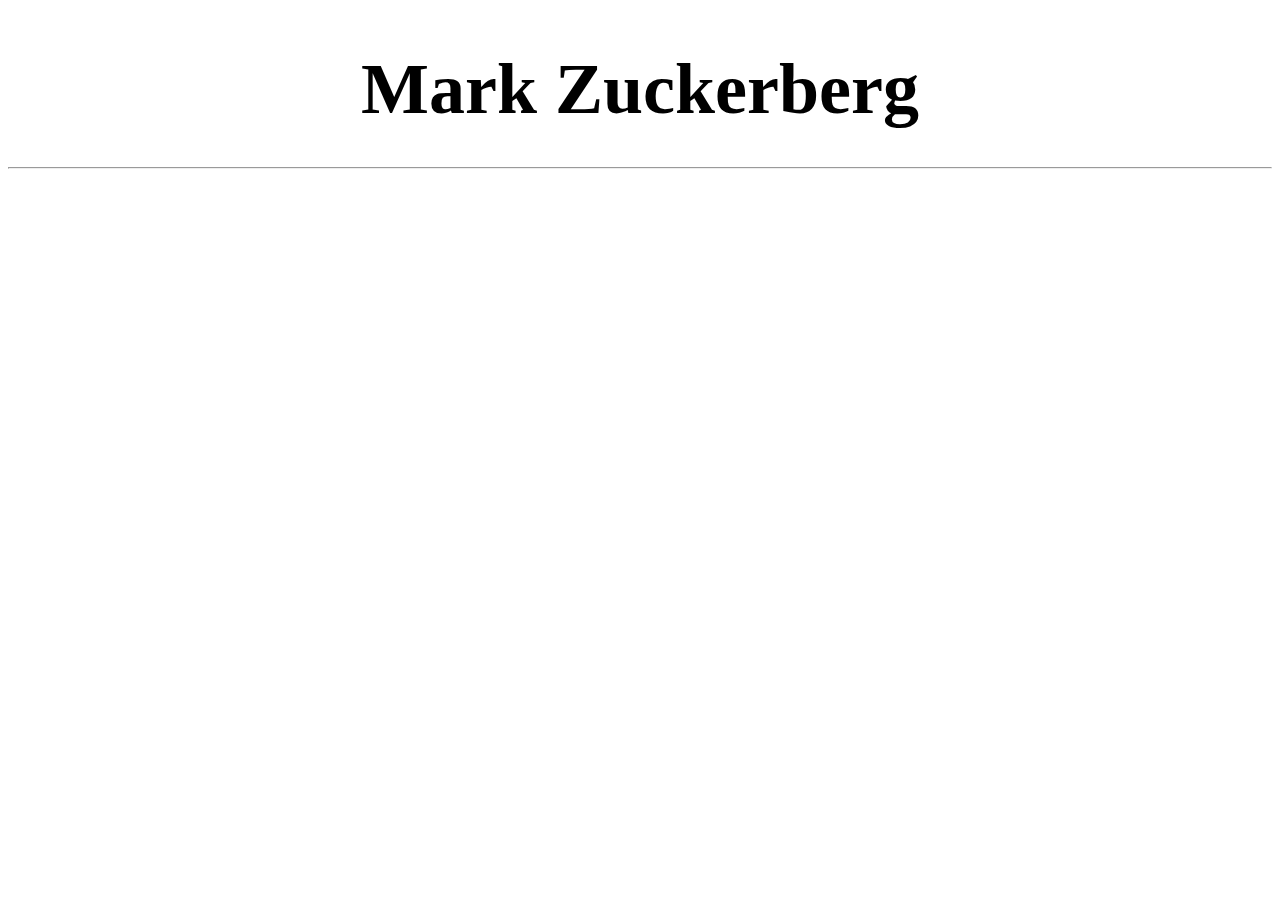
==== index.html @ 448266be "created pages and did basic style start of assignment" ====
<!DOCTYPE html>

<html>
  <head>
    <link rel="stylesheet" href="/css/style.css">
    <title>
      Social Media's Revolutionist
    </title>

  </head>

  <body>
    <h1>
      Mark Zuckerberg
      <hr>
    </h1>
    

    

  </body>

</html>
---- css/style.css ----
body {
    text-align: center;
    background-image: url();
    
}

h1 {
    font-size: 450%;
}
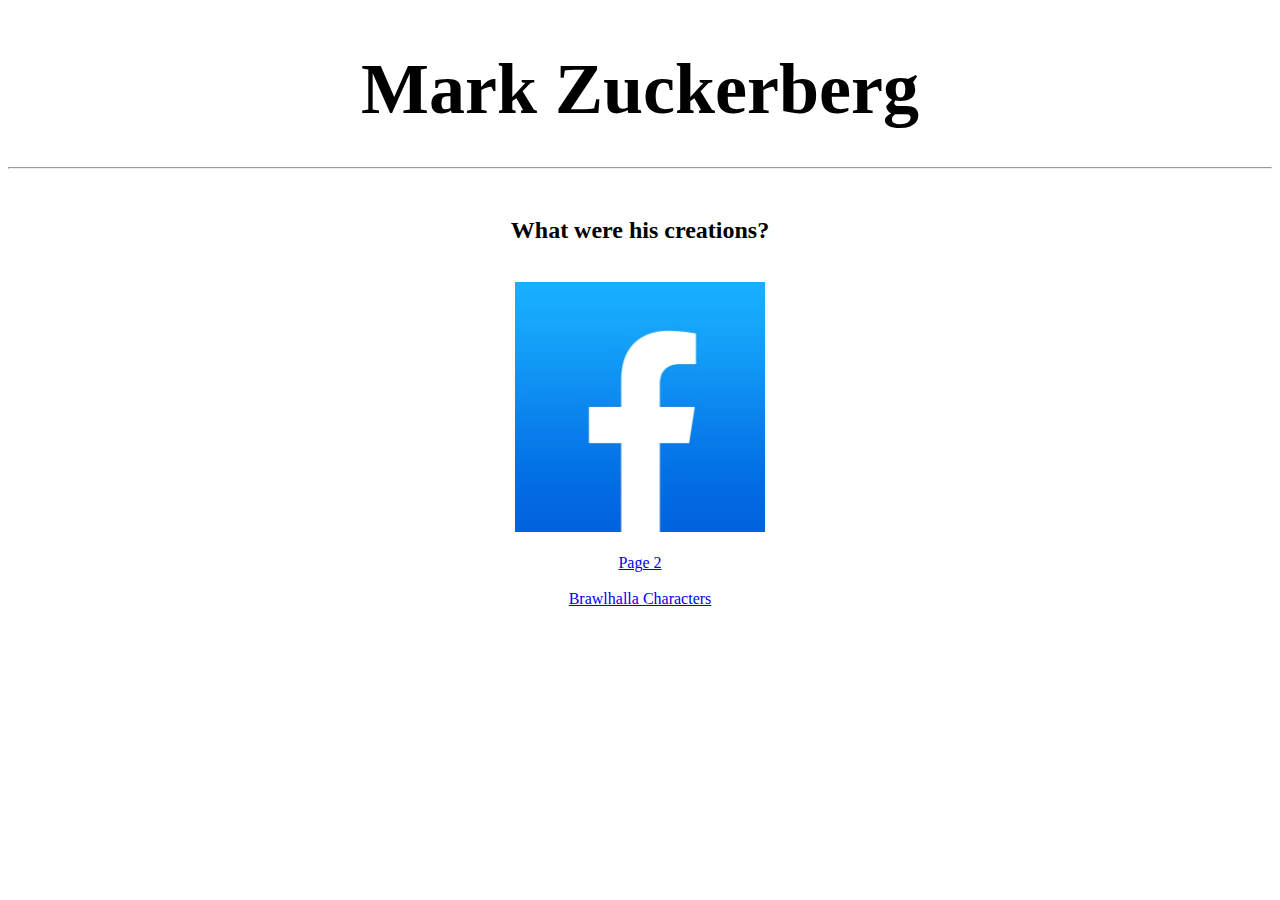
==== commit c5e9b080: "started a bit more added linked iamge for facebook history" ====
--- a/index.html
+++ b/index.html
@@ -14,7 +14,25 @@
       Mark Zuckerberg
       <hr>
     </h1>
+
+    <h2>
+      What were his creations?
+    </h2>
+
+    <br>
     
+<a rel="History" href="https://www.brandwatch.com/blog/history-of-facebook/">
+  <img src="/images/readme/facebooklogo.png" width="250px" height="250px">
+</a>
+<br>
+<br>
+<a href="/pages/page2.html" target="_blank">
+  Page 2 
+</a>
+<br>
+<br>
+    <a href="https://ww" target="_blank"
+ >Brawlhalla Characters</a>
 
     
 
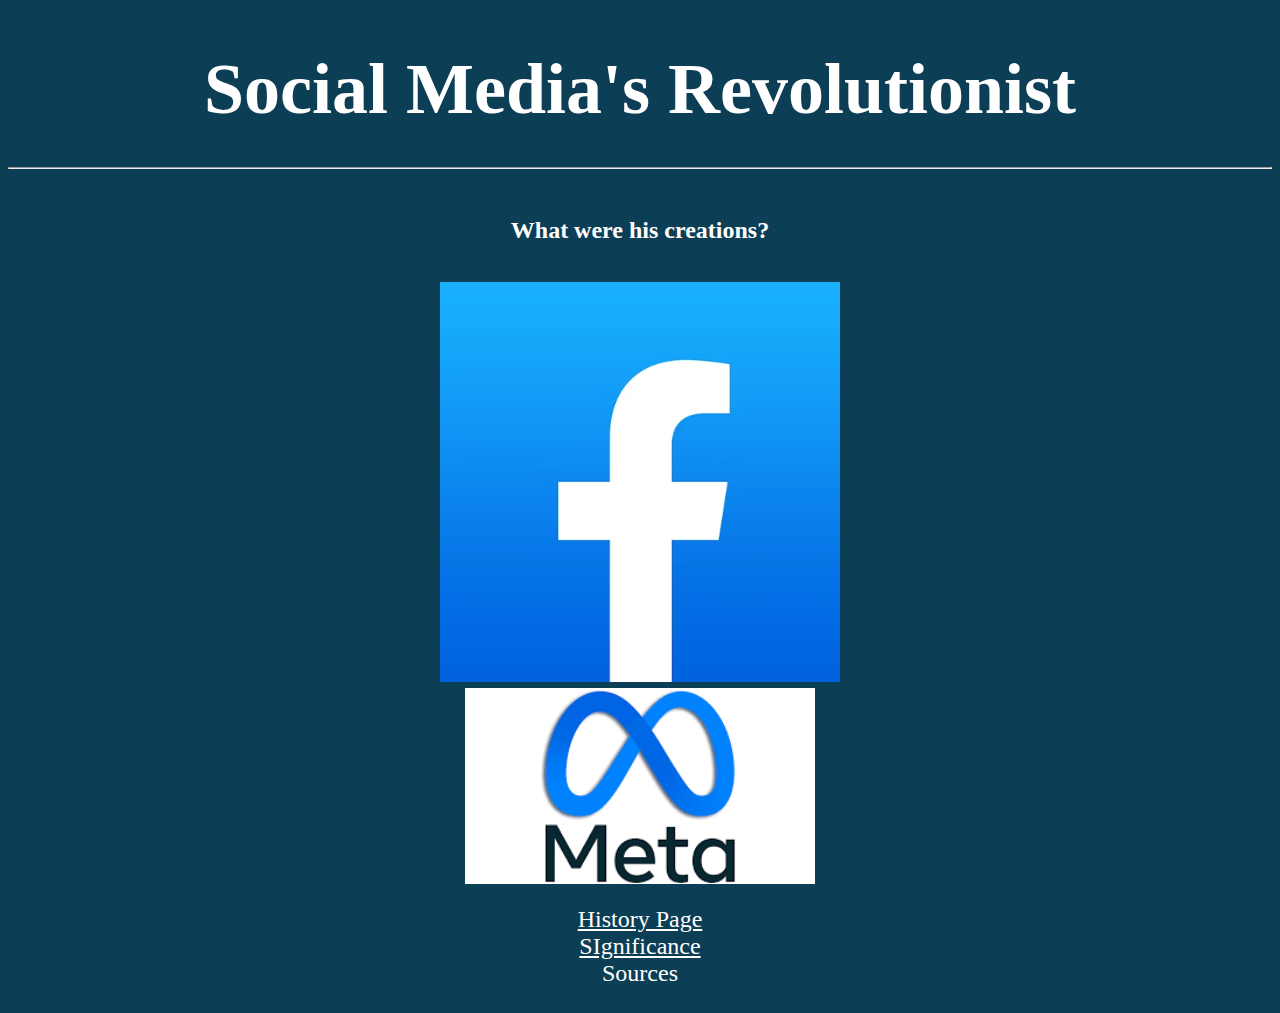
==== commit 9e351fa9: "added alot of photos and linked all pages to index" ====
--- a/index.html
+++ b/index.html
@@ -11,7 +11,7 @@
 
   <body>
     <h1>
-      Mark Zuckerberg
+      Social Media's Revolutionist
       <hr>
     </h1>
 
@@ -22,17 +22,27 @@
     <br>
     
 <a rel="History" href="https://www.brandwatch.com/blog/history-of-facebook/">
-  <img src="/images/readme/facebooklogo.png" width="250px" height="250px">
+  <img src="./images/facebooklogo.png" width="400px" height="400px"> 
+</a>
+<br>
+<img src="./images/meta.png" width="350">
+
+<br>
+<br>
+<a href="/pages/history.html" target="_blank">
+  History Page
+</a>
+<br>
+<a href="/pages/significance.html" target="_blank">
+  SIgnificance
+</a>
+<br>
+<a herf="/pages/sources.html" target="_blank">
+  Sources
 </a>
 <br>
 <br>
-<a href="/pages/page2.html" target="_blank">
-  Page 2 
-</a>
-<br>
-<br>
-    <a href="https://ww" target="_blank"
- >Brawlhalla Characters</a>
+
 
     
 
--- a/css/style.css
+++ b/css/style.css
@@ -1,9 +1,25 @@
 body {
+    background-color:#0c3e55;
+    color: rgb(255, 255, 255);
     text-align: center;
-    background-image: url();
-    
-}
-
-h1 {
+   
+ }
+ 
+ 
+ a { 
+    color:rgb(255, 255, 255);
+    font-size: 150%;
+    border: black;
+   
+ }
+ a:hover {
+    color:rgb(25, 9, 243);
+    font-size: 200%;
+    transition-duration: 0.5s;
+    transition-property: font-size, color;
+ }
+ 
+ 
+ h1 {
     font-size: 450%;
-}+ }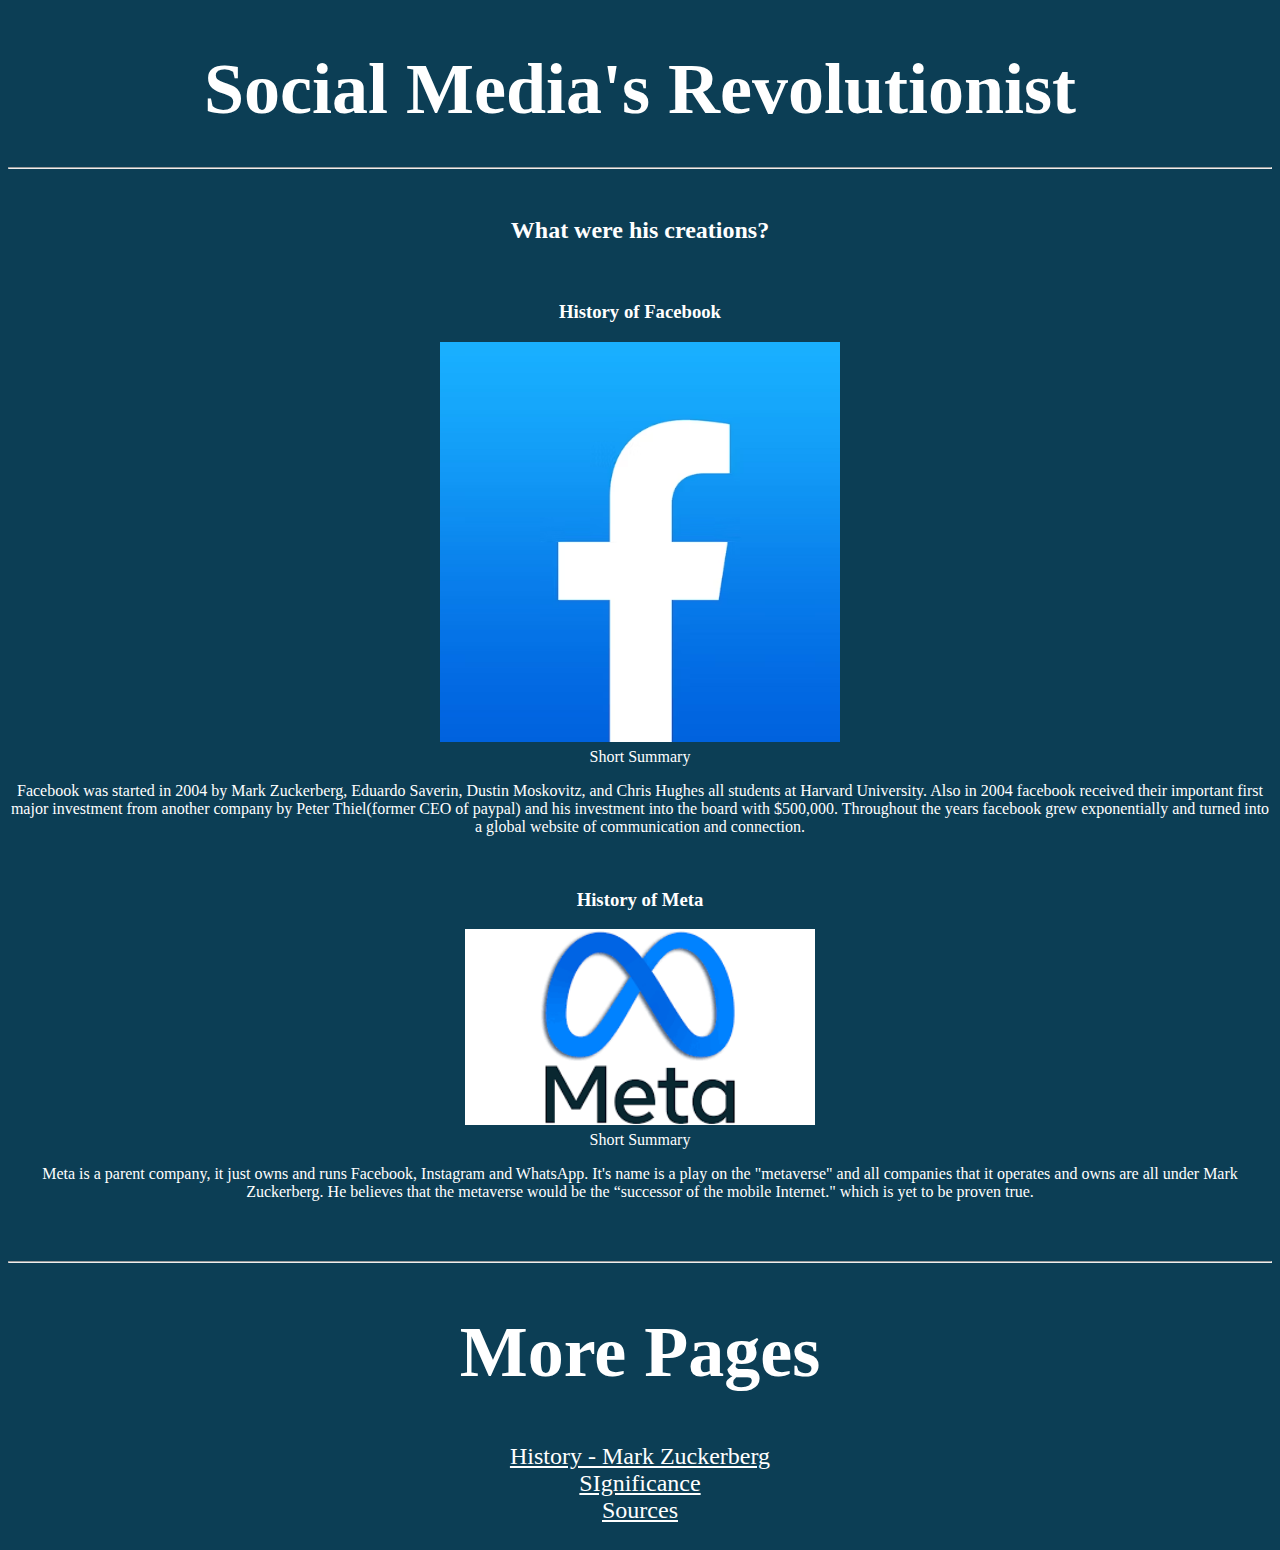
==== commit 89e79f85: "format better summaries completed linked all pages to index started history" ====
--- a/index.html
+++ b/index.html
@@ -4,7 +4,7 @@
   <head>
     <link rel="stylesheet" href="/css/style.css">
     <title>
-      Social Media's Revolutionist
+      Mark Zuckerberg
     </title>
 
   </head>
@@ -20,26 +20,56 @@
     </h2>
 
     <br>
-    
+    <h3>History of Facebook</h3>
+
 <a rel="History" href="https://www.brandwatch.com/blog/history-of-facebook/">
   <img src="./images/facebooklogo.png" width="400px" height="400px"> 
 </a>
+
 <br>
+
+<h7>Short Summary</h7>
+
+<p>Facebook was started in 2004 by Mark Zuckerberg, Eduardo Saverin, Dustin Moskovitz, and Chris Hughes all students at Harvard University. Also in 2004 facebook received their important first major investment from another company by Peter Thiel(former CEO of paypal) and his investment into the board with $500,000. Throughout the years facebook grew exponentially and turned into a global website of communication and connection.
+</p>
+
+<br>
+
+<h3>History of Meta</h3>
+
+<a rel="History" href="https://www.britannica.com/money/Meta-Platforms">
 <img src="./images/meta.png" width="350">
+</a>
+
+<br>
+
+<h7>Short Summary</h7>
+
+<p>Meta is a parent company,  it just owns and runs Facebook, Instagram and WhatsApp. It's name is a play on the "metaverse" and all companies that it operates and owns are all under Mark Zuckerberg. He believes that the metaverse would be the “successor of the mobile Internet." which is yet to be proven true.
+</p>
 
 <br>
 <br>
+
+<hr>
+
+<h1>More Pages</h1>
 <a href="/pages/history.html" target="_blank">
-  History Page
+  History - Mark Zuckerberg
 </a>
+
 <br>
+
 <a href="/pages/significance.html" target="_blank">
   SIgnificance
 </a>
+
 <br>
-<a herf="/pages/sources.html" target="_blank">
+
+<a href="/pages/sources.html" target="_blank">
   Sources
 </a>
+
 <br>
 <br>
 
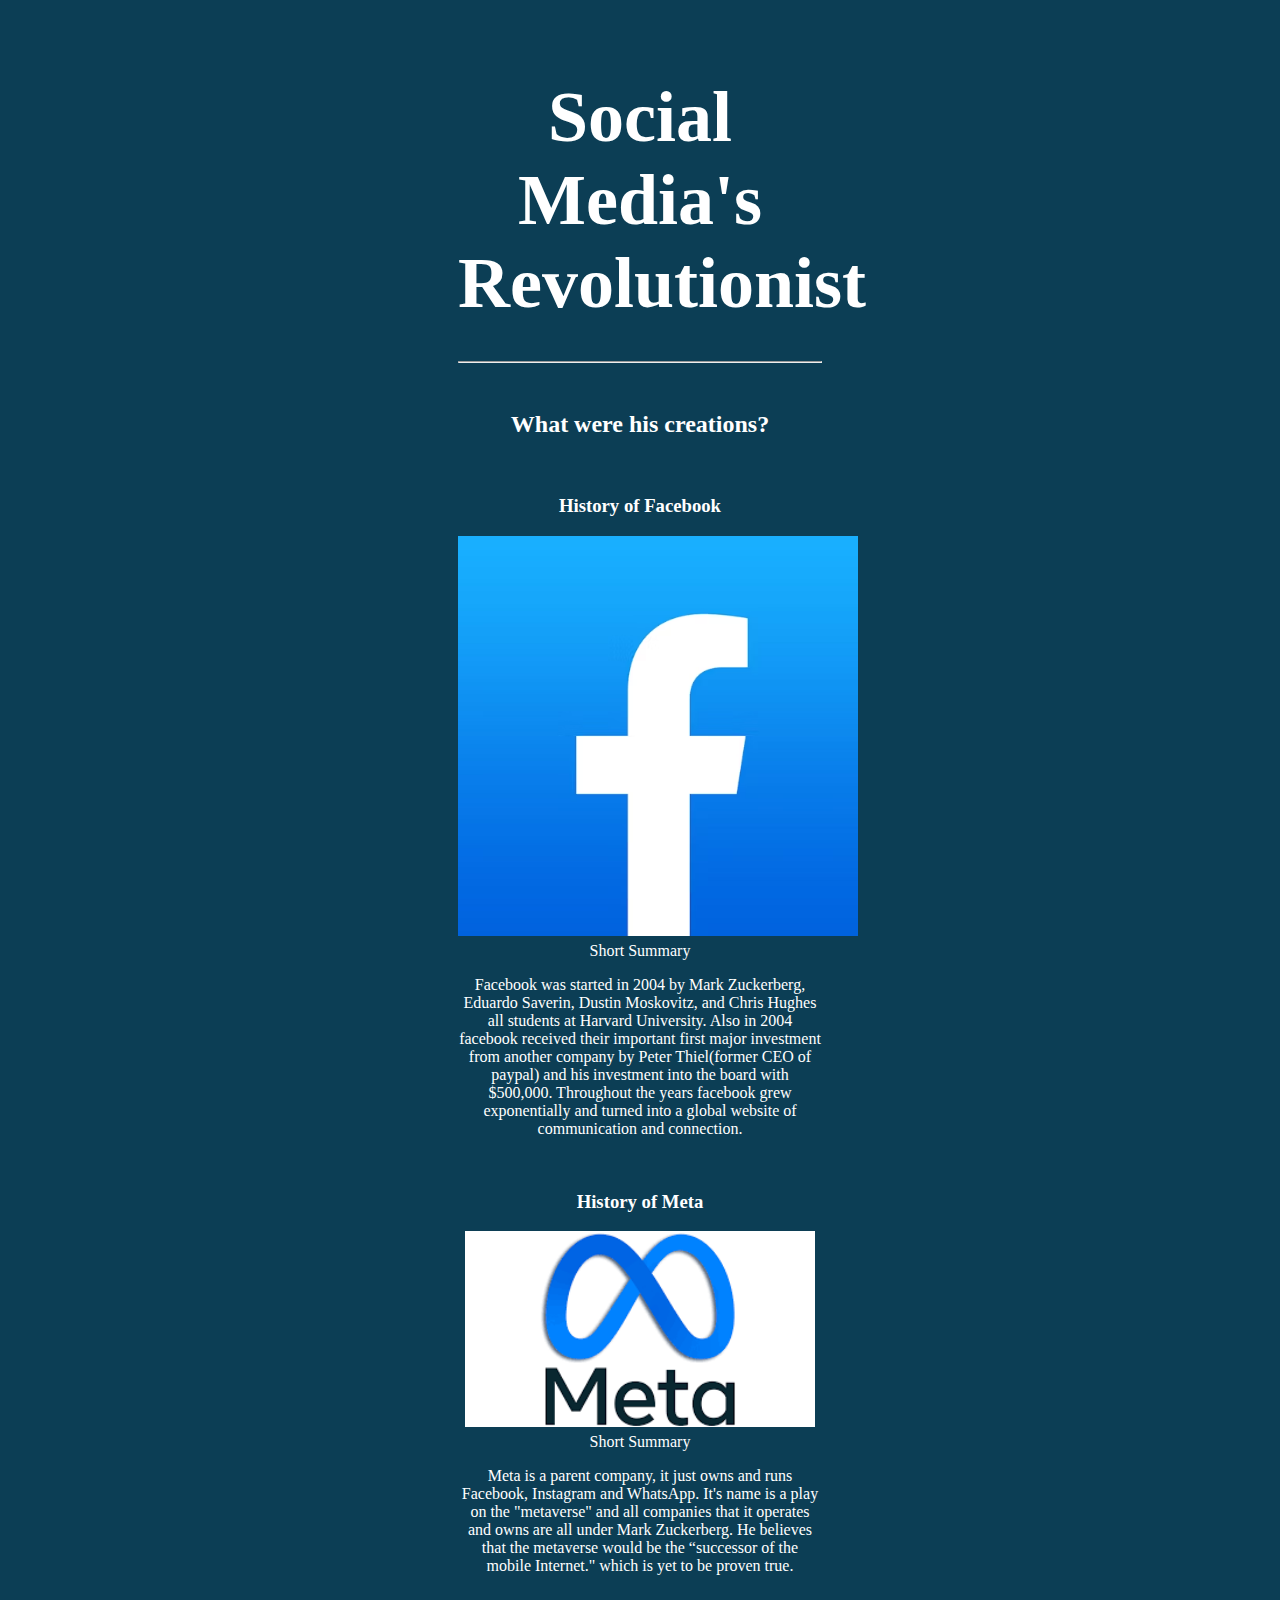
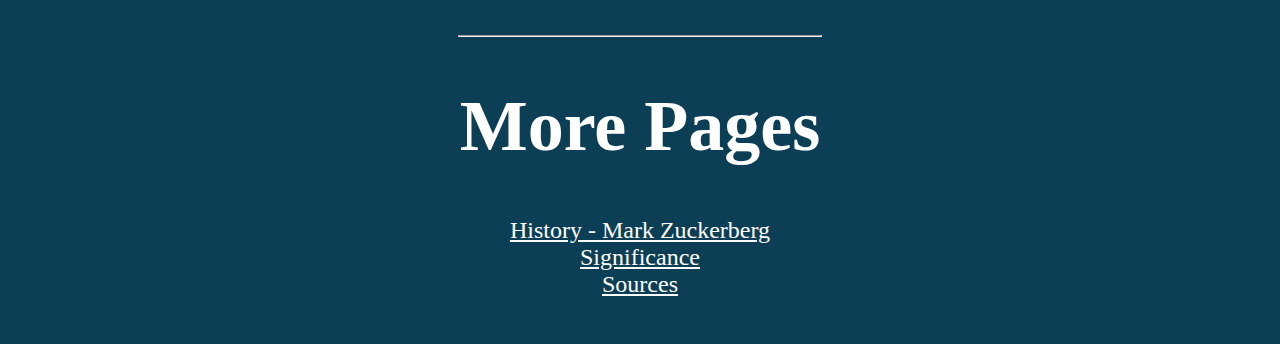
==== commit 1469023f: "worked at home almost done history page edited all links to bring to new page" ====
--- a/index.html
+++ b/index.html
@@ -22,7 +22,7 @@
     <br>
     <h3>History of Facebook</h3>
 
-<a rel="History" href="https://www.brandwatch.com/blog/history-of-facebook/">
+<a rel="History" href="https://www.brandwatch.com/blog/history-of-facebook/" target="_blank">
   <img src="./images/facebooklogo.png" width="400px" height="400px"> 
 </a>
 
@@ -37,7 +37,7 @@
 
 <h3>History of Meta</h3>
 
-<a rel="History" href="https://www.britannica.com/money/Meta-Platforms">
+<a rel="History" href="https://www.britannica.com/money/Meta-Platforms" target="_blank">
 <img src="./images/meta.png" width="350">
 </a>
 
@@ -45,7 +45,7 @@
 
 <h7>Short Summary</h7>
 
-<p>Meta is a parent company,  it just owns and runs Facebook, Instagram and WhatsApp. It's name is a play on the "metaverse" and all companies that it operates and owns are all under Mark Zuckerberg. He believes that the metaverse would be the “successor of the mobile Internet." which is yet to be proven true.
+<p>Meta is a parent company, it just owns and runs Facebook, Instagram and WhatsApp. It's name is a play on the "metaverse" and all companies that it operates and owns are all under Mark Zuckerberg. He believes that the metaverse would be the “successor of the mobile Internet." which is yet to be proven true.
 </p>
 
 <br>
@@ -61,7 +61,7 @@
 <br>
 
 <a href="/pages/significance.html" target="_blank">
-  SIgnificance
+  Significance
 </a>
 
 <br>
@@ -73,7 +73,6 @@
 <br>
 <br>
 
-
     
 
   </body>
--- a/css/style.css
+++ b/css/style.css
@@ -2,14 +2,16 @@
     background-color:#0c3e55;
     color: rgb(255, 255, 255);
     text-align: center;
-   
+   padding: 20px;
+   padding-left: 450px;
+   padding-right:450px;
  }
  
  
  a { 
     color:rgb(255, 255, 255);
     font-size: 150%;
-    border: black;
+
    
  }
  a:hover {
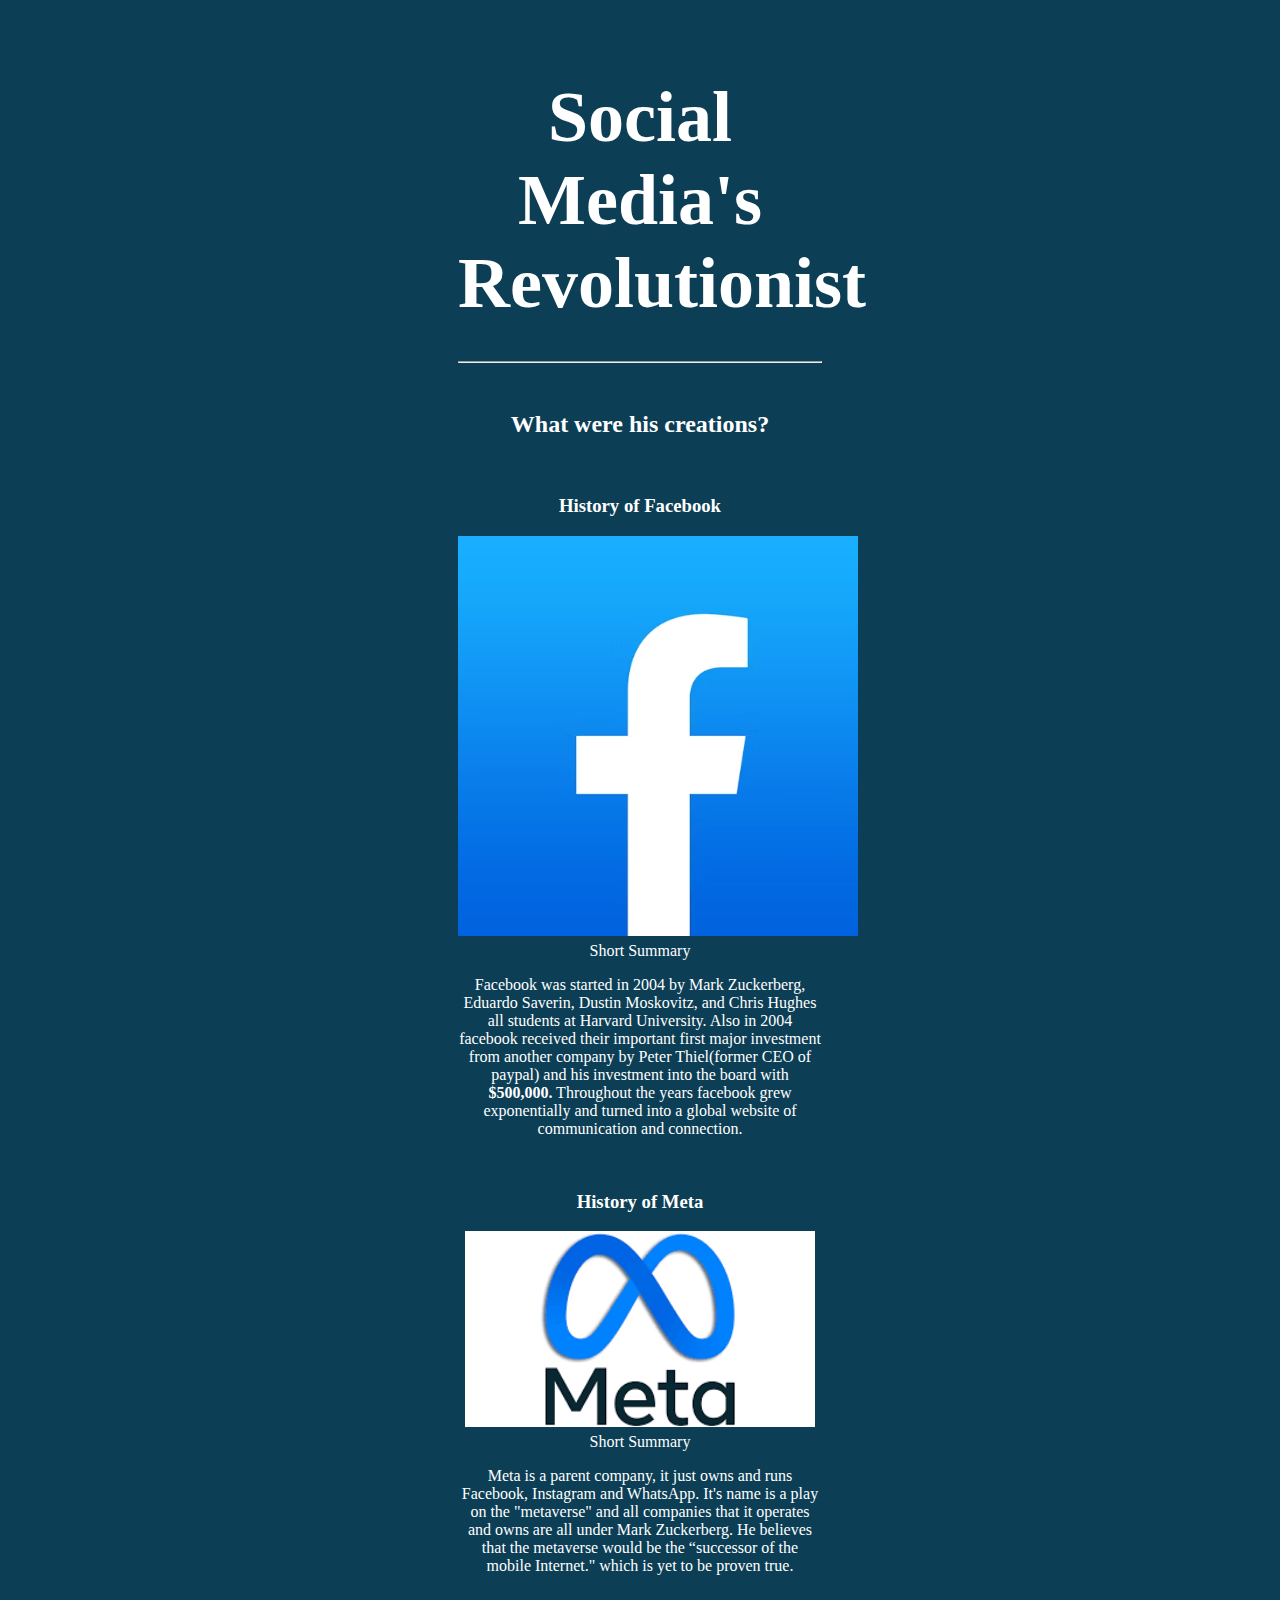
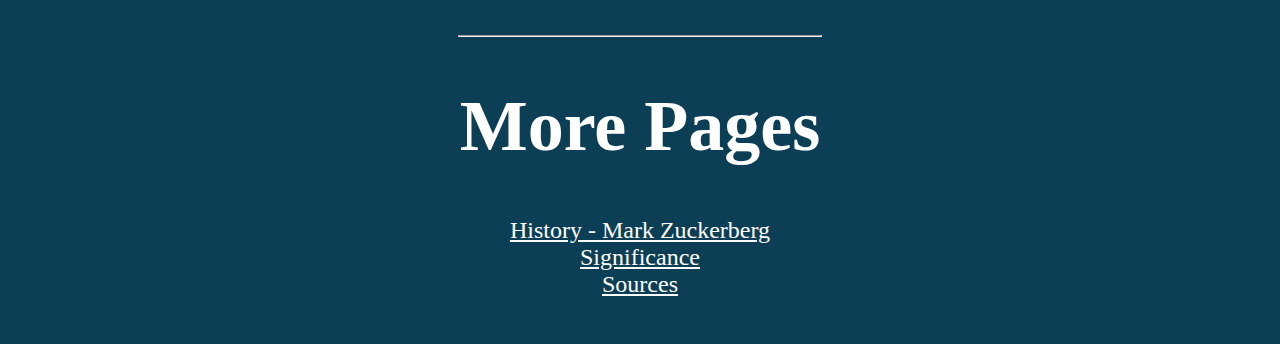
==== commit 4d01c7fc: "Finished history page worked on impact page" ====
--- a/index.html
+++ b/index.html
@@ -30,7 +30,7 @@
 
 <h7>Short Summary</h7>
 
-<p>Facebook was started in 2004 by Mark Zuckerberg, Eduardo Saverin, Dustin Moskovitz, and Chris Hughes all students at Harvard University. Also in 2004 facebook received their important first major investment from another company by Peter Thiel(former CEO of paypal) and his investment into the board with $500,000. Throughout the years facebook grew exponentially and turned into a global website of communication and connection.
+<p>Facebook was started in 2004 by Mark Zuckerberg, Eduardo Saverin, Dustin Moskovitz, and Chris Hughes all students at Harvard University. Also in 2004 facebook received their important first major investment from another company by Peter Thiel(former CEO of paypal) and his investment into the board with <b>$500,000.</b> Throughout the years facebook grew exponentially and turned into a global website of communication and connection.
 </p>
 
 <br>
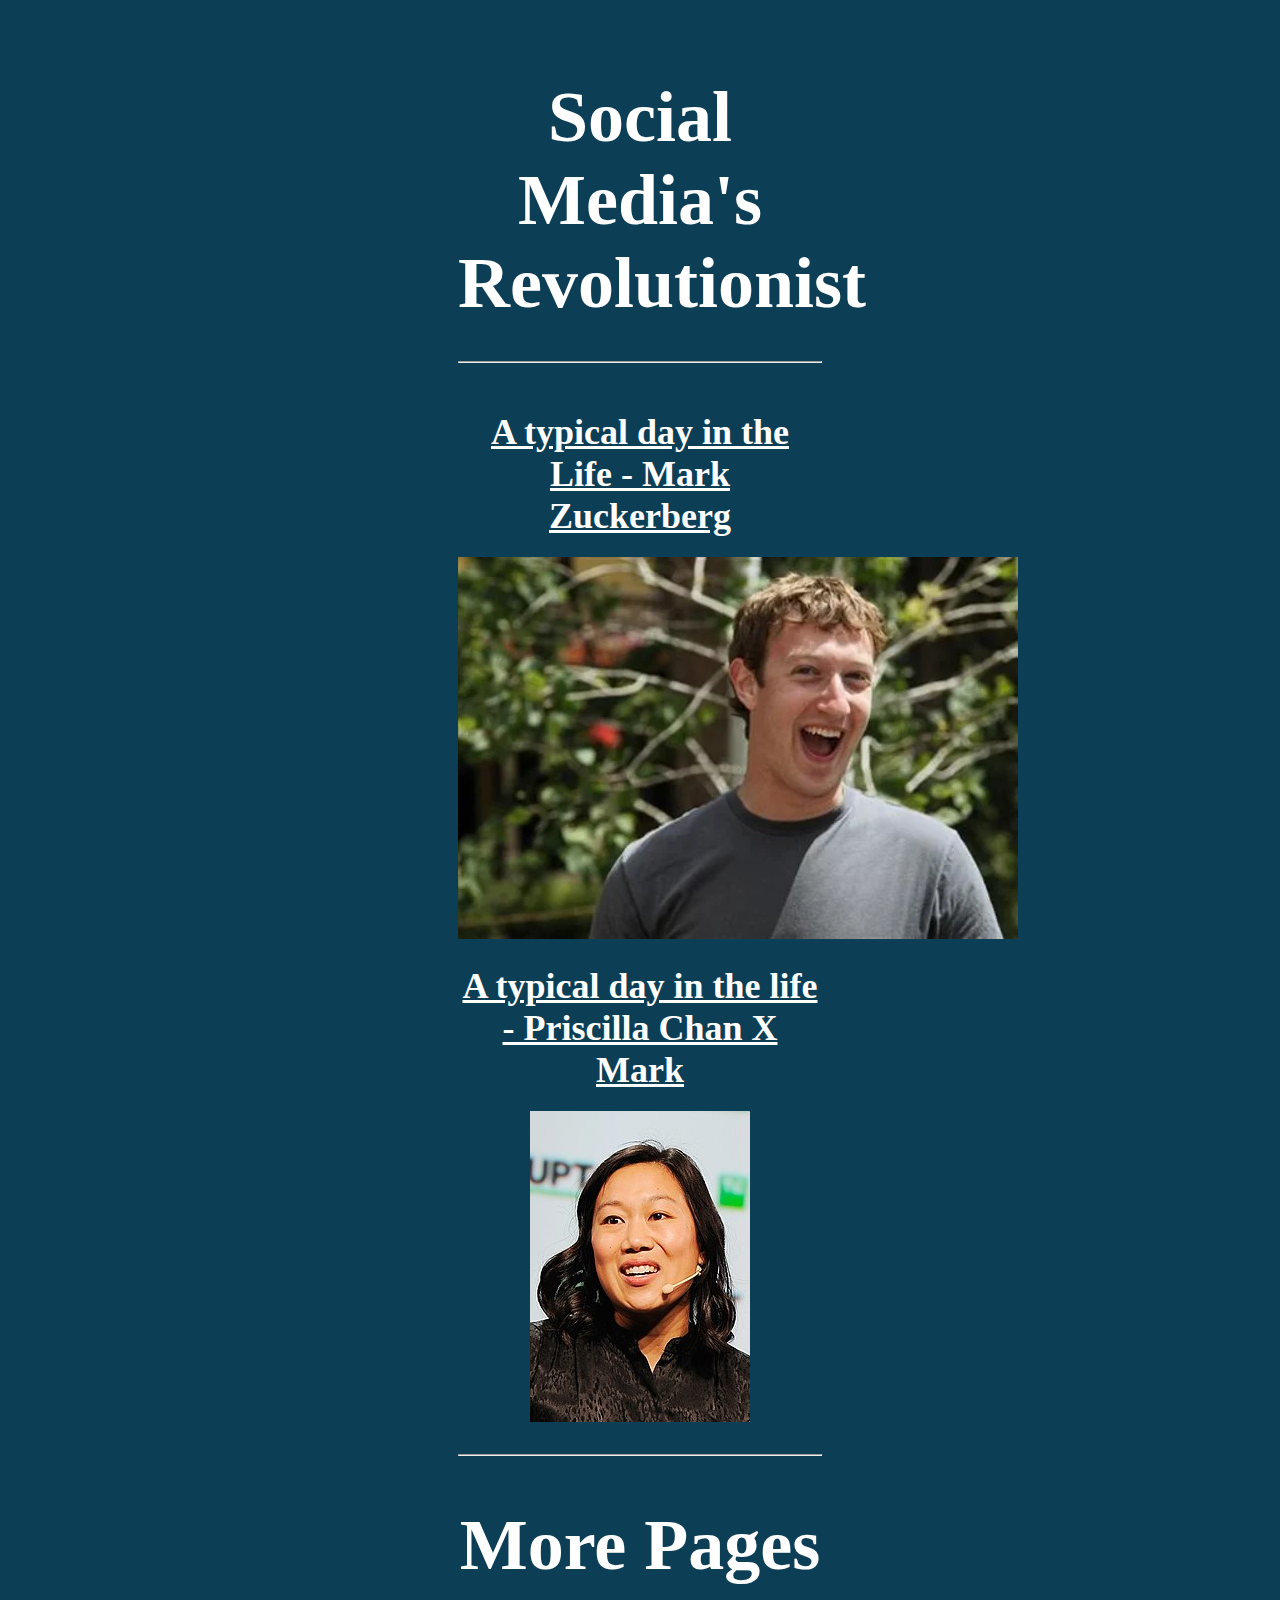
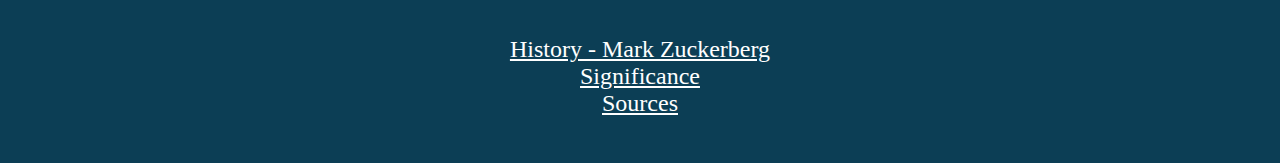
==== commit b29908a0: "fully finished the project i think its perfect but its taking a while to load so im commiting in cas" ====
--- a/index.html
+++ b/index.html
@@ -16,57 +16,43 @@
     </h1>
 
     <h2>
-      What were his creations?
+      <a rel="Index" href="https://www.entrepreneur.com/business-news/a-typical-day-in-the-life-of-mark-zuckerberg-who-wears-the/296005" target="_blank">
+        A typical day in the Life - Mark Zuckerberg
+      </h2>
+        <img src="/images/mark-happy.png">
+      </a>
+    <br>
+    <h2>
+      <a rel="Index" href="https://press.farm/priscilla-chan-and-mark-zuckerbergs-routine/" target="_blank">
+        A typical day in the life - Priscilla Chan X Mark
     </h2>
-
-    <br>
-    <h3>History of Facebook</h3>
-
-<a rel="History" href="https://www.brandwatch.com/blog/history-of-facebook/" target="_blank">
-  <img src="./images/facebooklogo.png" width="400px" height="400px"> 
-</a>
-
-<br>
-
-<h7>Short Summary</h7>
-
-<p>Facebook was started in 2004 by Mark Zuckerberg, Eduardo Saverin, Dustin Moskovitz, and Chris Hughes all students at Harvard University. Also in 2004 facebook received their important first major investment from another company by Peter Thiel(former CEO of paypal) and his investment into the board with <b>$500,000.</b> Throughout the years facebook grew exponentially and turned into a global website of communication and connection.
-</p>
-
-<br>
-
-<h3>History of Meta</h3>
-
-<a rel="History" href="https://www.britannica.com/money/Meta-Platforms" target="_blank">
-<img src="./images/meta.png" width="350">
-</a>
-
-<br>
-
-<h7>Short Summary</h7>
-
-<p>Meta is a parent company, it just owns and runs Facebook, Instagram and WhatsApp. It's name is a play on the "metaverse" and all companies that it operates and owns are all under Mark Zuckerberg. He believes that the metaverse would be the “successor of the mobile Internet." which is yet to be proven true.
-</p>
+        <img src="/images/mark-wife-smiley.jpg">
+      </a>
+    
 
 <br>
 <br>
 
 <hr>
 
-<h1>More Pages</h1>
-<a href="/pages/history.html" target="_blank">
-  History - Mark Zuckerberg
-</a>
+<h1>
+  More Pages
+</h1>
+
+  <a   href="/pages/history.html">
+       History - Mark Zuckerberg
+  </a>
 
 <br>
 
-<a href="/pages/significance.html" target="_blank">
-  Significance
-</a>
+  <a   href="/pages/significance.html">
+       Significance
+  </a>
 
 <br>
 
-<a href="/pages/sources.html" target="_blank">
+<a 
+  href="/pages/sources.html">
   Sources
 </a>
 
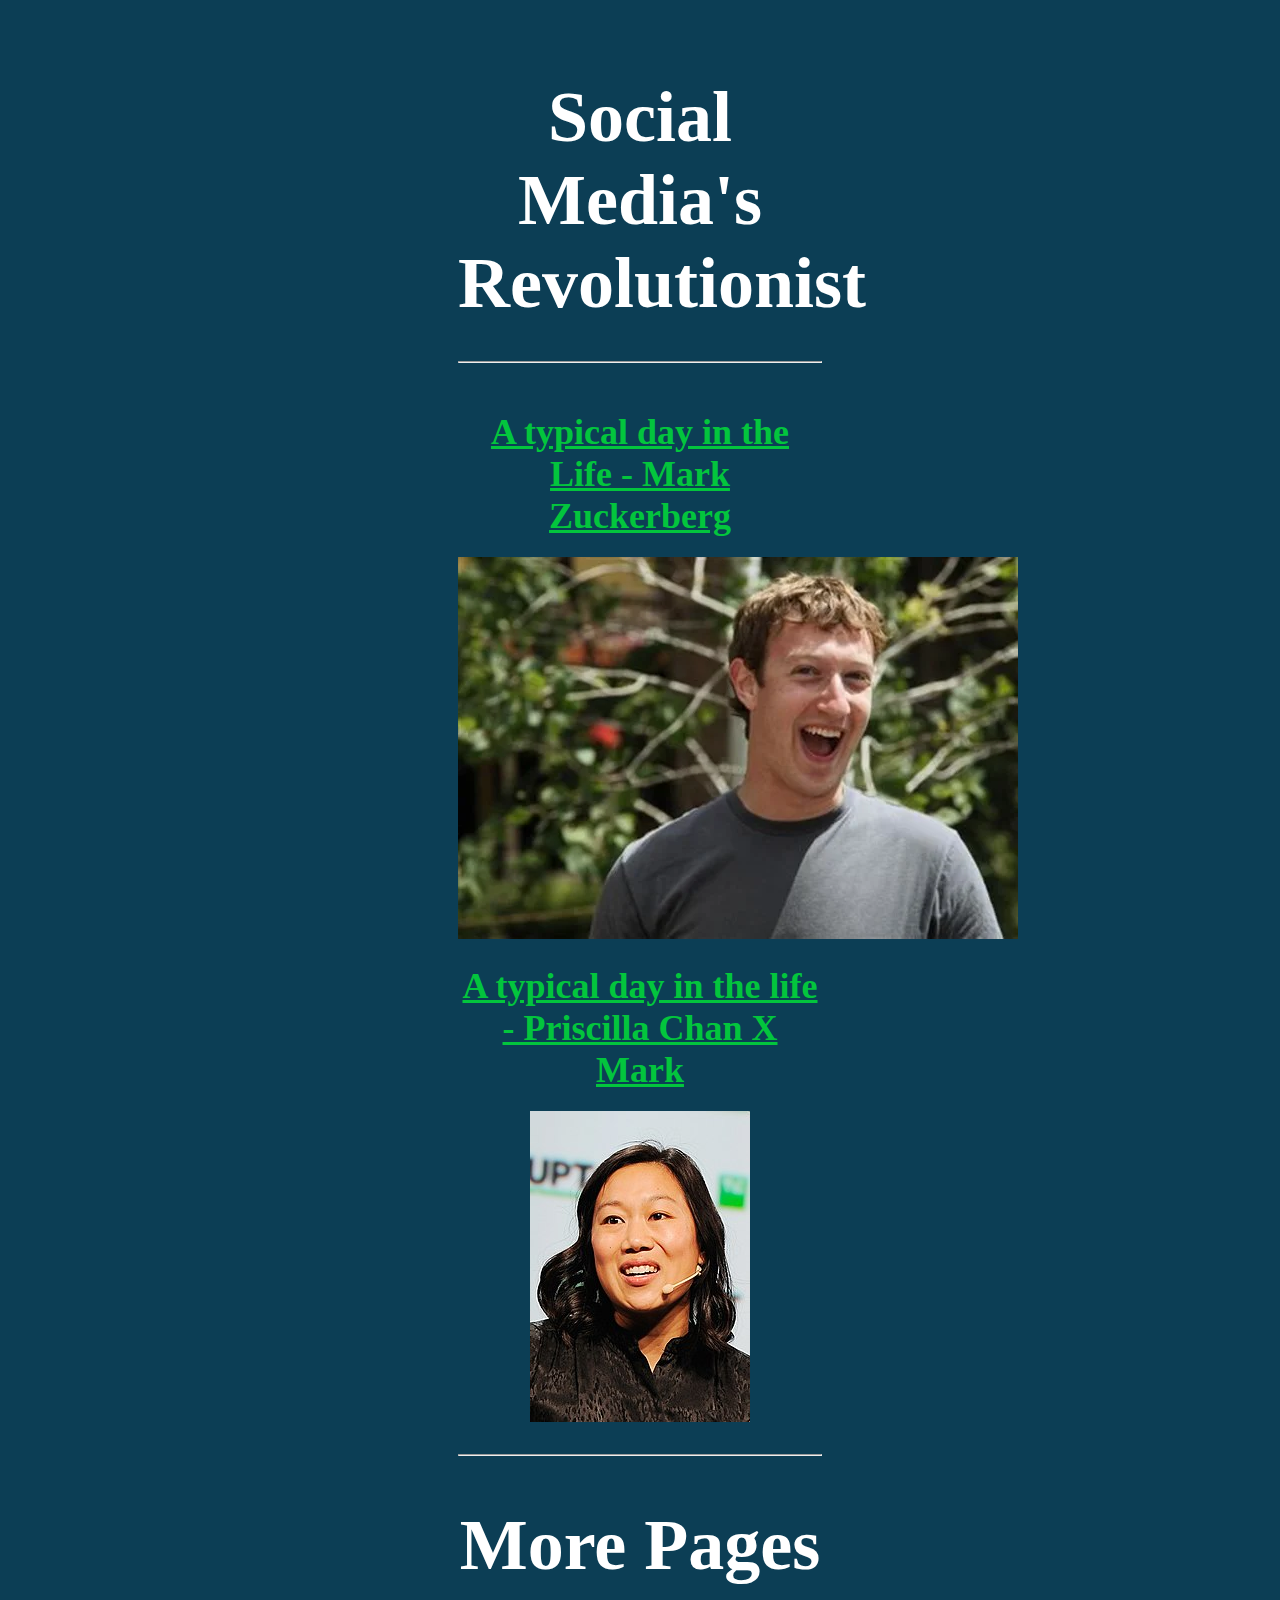
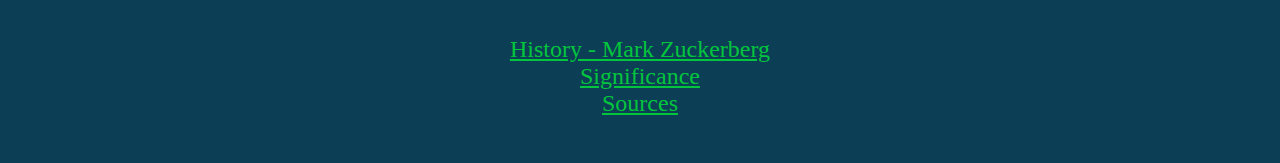
==== commit 49abca98: "Update index.html" ====
--- a/index.html
+++ b/index.html
@@ -2,7 +2,7 @@
 
 <html>
   <head>
-    <link rel="stylesheet" href="/css/style.css">
+    <link rel="stylesheet" href="./css/style.css">
     <title>
       Mark Zuckerberg
     </title>
@@ -19,14 +19,14 @@
       <a rel="Index" href="https://www.entrepreneur.com/business-news/a-typical-day-in-the-life-of-mark-zuckerberg-who-wears-the/296005" target="_blank">
         A typical day in the Life - Mark Zuckerberg
       </h2>
-        <img src="/images/mark-happy.png">
+        <img src="./images/mark-happy.png">
       </a>
     <br>
     <h2>
       <a rel="Index" href="https://press.farm/priscilla-chan-and-mark-zuckerbergs-routine/" target="_blank">
         A typical day in the life - Priscilla Chan X Mark
     </h2>
-        <img src="/images/mark-wife-smiley.jpg">
+        <img src="./images/mark-wife-smiley.jpg">
       </a>
     
 
@@ -39,20 +39,20 @@
   More Pages
 </h1>
 
-  <a   href="/pages/history.html">
+  <a   href="./pages/history.html">
        History - Mark Zuckerberg
   </a>
 
 <br>
 
-  <a   href="/pages/significance.html">
+  <a   href="./pages/significance.html">
        Significance
   </a>
 
 <br>
 
 <a 
-  href="/pages/sources.html">
+  href="./pages/sources.html">
   Sources
 </a>
 
--- a/css/style.css
+++ b/css/style.css
@@ -9,13 +9,15 @@
  
  
  a { 
-    color:rgb(255, 255, 255);
+    color:rgb(3, 197, 61);
     font-size: 150%;
 
    
  }
+
+ 
  a:hover {
-    color:rgb(25, 9, 243);
+    color:rgb(35, 197, 247);
     font-size: 200%;
     transition-duration: 0.5s;
     transition-property: font-size, color;
